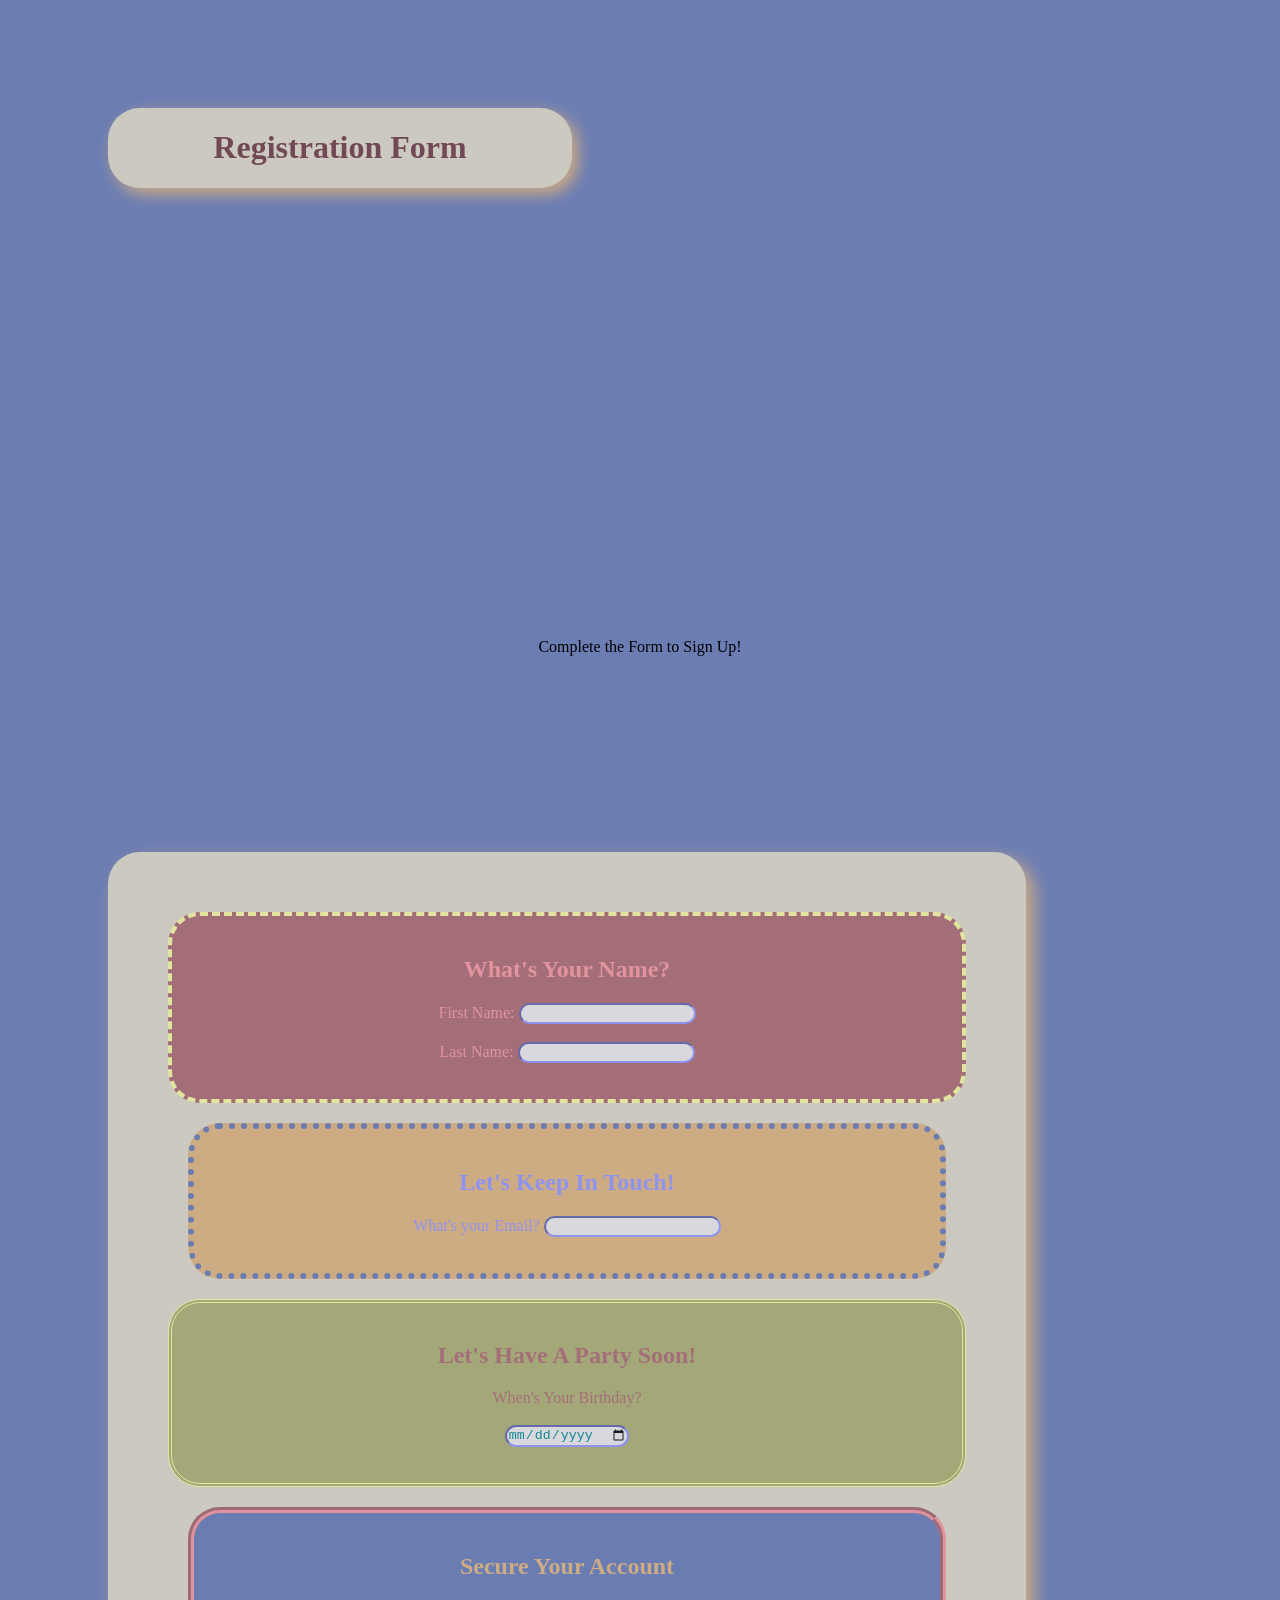
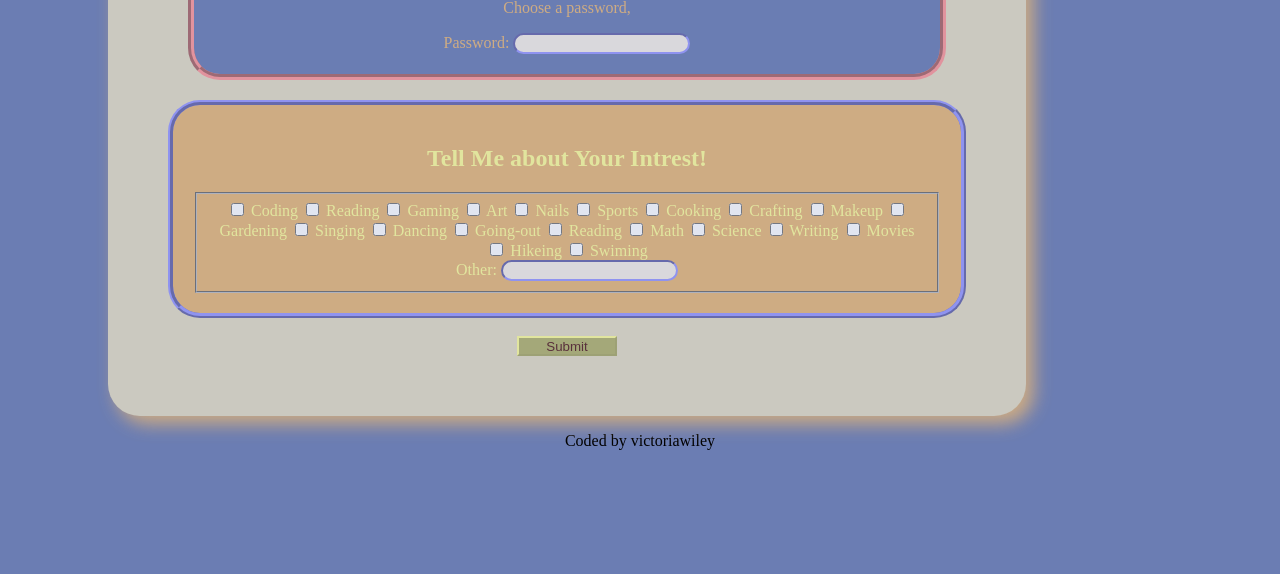
==== index.html @ a52c4d5f "updating layout" ====
<!DOCTYPE html>
<html>
    <head>
        <title>Registration Form</title>
	    <meta charset="UTF-8">
        <meta lang="en">
        <meta name="description" content="Registraton Form">
        <meta name="keywords" content="HTML, CSS, JavaScript">
        <meta name="author" content="Victoria Wiley">
        <meta name="viewport" content="width=device-width, initial-scale=1.0">
        <link rel="stylesheet" href="./styles.css">
    </head>
        <body>
            <!--Animation Box -->
            <!--Confetti Start -->
            <div class="confetti-container">
                <div class="confetti"></div>
                <div class="confetti"></div>
                <div class="confetti"></div>
                <div class="confetti"></div>
                <div class="confetti"></div>
                <div class="confetti"></div>
                <div class="confetti"></div>
                <div class="confetti"></div>
                <div class="confetti"></div>
                <div class="confetti"></div>
                <div class="confetti"></div>
                <div class="confetti"></div>  
                <div class="confettii"></div>
                <div class="confettii"></div>
                <div class="confettii"></div>
                <div class="confettii"></div>
                <div class="confettii"></div>
                <div class="confettii"></div>
            </div>
<!--Confetti End-->
        <main>    
<!--Title Start-->
            <div class="TitleDiv">
                <h1 class="Title">Registration Form</h1>
            </div>
<!--Title End-->
        <container class="hide">
            <div class="popup">
                <p class="text">Complete the Form to Sign Up!</p>
            </div>
        </container>
<!--Form Starts Here-->
            <container class="FormDiv">
                <form action="/submit-form" method="post">
<!--Name Start-->
                    <div class="Name">
                        <h2> What's Your Name? </h2>
                            <p>
                                <label for="FirstName">First Name:</label>
                                <input id="FirstName" type="text" required></input>
                                <br>
                                <br>
                                <label for="LastName">Last Name:</label>
                                <input id="LastName" type="text" required>
                            </p>
                    </div>
        <!--Email Start-->
                    <div class="Email">
                        <h2>Let's Keep In Touch!</h2>
                            <p> 
                                <label for="Email">What's your Email?</label>
                                <input id="Email" label="Email" type="email" required>
                            </p>     
                    </div>
        <!--Birthday Start-->
                    <div class="BirthdayDiv">
                        <h2>Let's Have A Party Soon!</h2>
                            <p>
                                <label for="Birthday">When's Your Birthday?</label>
                                <br>
                                <br>
                                <input id="Birthday" type="date" required>
                            </p>
                    </div>
            <!---Make A Password-->
                    <div class="PasswordDiv">
                        <h2>Secure Your Account</h2>
                            <p>Choose a password,</p>
                            <label for="Password">Password:</label>
                            <input id="Password" type="text" required>
                    </div>
            <!---Intrest Checkboxes--->
                    <div class="IntrestDiv">
                        <h2>Tell Me about Your Intrest!</h2>
                            <container class="IntrestCon">
                                <fieldset>
                                    <label><input type="checkbox" name="interests" value="coding"> Coding </label>
                                    <label><input type="checkbox" name="interests" value="reading"> Reading </label>
                                    <label><input type="checkbox" name="interests" value="gaming"> Gaming </label>
                                    <label><input type="checkbox" name="interests" value="art"> Art </label>
                                    <label><input type="checkbox" name="interests" value="nails"> Nails </label>
                                    <label><input type="checkbox" name="interests" value="sports"> Sports </label>
                                    <label><input type="checkbox" name="interests" value="cooking"> Cooking </label>
                                    <label><input type="checkbox" name="interests" value="crafting"> Crafting</label>
                                    <label><input type="checkbox" name="interests" value="makeup"> Makeup </label>
                                    <label><input type="checkbox" name="interests" value="gardening"> Gardening </label>
                                    <label><input type="checkbox" name="interests" value="singing"> Singing </label>
                                    <label><input type="checkbox" name="interests" value="dancing"> Dancing </label>
                                    <label><input type="checkbox" name="interests" value="goingout"> Going-out </label>
                                    <label><input type="checkbox" name="interests" value="reading"> Reading </label>
                                    <label><input type="checkbox" name="interests" value="math"> Math </label>
                                    <label><input type="checkbox" name="interests" value="science"> Science </label>
                                    <label><input type="checkbox" name="interests" value="writing"> Writing </label>
                                    <label><input type="checkbox" name="interests" value="movies"> Movies </label>
                                    <label><input type="checkbox" name="interests" value="hikeing"> Hikeing </label>
                                    <label><input type="checkbox" name="interests" value="swimming"> Swiming </label>
                            <!--OTHER Entry--><br>
                                    <label for="other"> Other: </label><input type="text" name="other">
                                    </fieldset> 
                            </container>
                    </div>
                    <br>
                    <container class="Submit">
                        <div class="ButtonDiv">
                            <button type="Submit">Submit</button>
                        </div>
                    </container>
                </form>
            </container>
            </main>
            <!--startoutputdiv-->
            <div id="output"></div>
            <!--endoutputdiv-->
        </body>
    <footer>
        <p>Coded by victoriawiley</p>
    </footer>
</html>
---- styles.css ----
html { display: flex;
  flex-direction: column;
  align-content: center;
  text-align:center;
  background-color:#6b7db3;
  font-family: cursive;
  margin: 100px;

}
body {
align-content: center;
}

main {
  display: flex;
  flex-direction: column;
  align-content: center;
}

.TitleDiv {
  background-color:#e4ddc3;
  box-shadow: 6px 6px 16px #e8b877;
  opacity: 80%;
  padding-inline-start: 2rem;
  padding-inline-end: 2rem;
  border-radius: 2rem;
  max-width: 400px;
  max-height: 100%;
}

h1 {
  text-align: center;
  color:#733b3d;
}

.FormDiv {
  margin-top: 20vh;
  background-color:#e4ddc3;
  box-shadow: 8px 8px 18px #e8b877;
  opacity: 80%;
  padding:60px;
  border-radius: 2rem;
  max-width:75%;
  max-height: fit-content;
  z-index: postion 1;
}

/*dissapear*/

.intro {
  margin-top: 20vh;
  color:lightsteelblue;
}
/*end dissapering text*/

.Name {
  padding:20px;
  background-color:#b36b6b;
  border-radius: 2em;
  border-color:#ffff99;
  border-style:dashed;
  border-width:4px;
  color:#ff9999;
  text-shadow: 8px, 6px, 18px, #2f2c21;
}
.Email {
  margin:20px;
  padding:20px;
  background-color:#e8b877;
  border-style:dotted;
  border-width:6px;
  border-radius: 2em;
  border-color:#6b7db3;
  color:#9999ff
}
.BirthdayDiv {
  padding:20px;
  background-color:#b3b36b;
  border-radius: 2em;
  border-color:#ffff99;
  border-style:double;
  border-width:4px;
  color:#b36b6b;
  text-shadow: 8px, 6px, 18px, #2f2c21;
}
.PasswordDiv {
  margin:20px;
  padding:20px;
  background-color:#6b7db3;
  color:#e8b877;
  border-radius: 2em;
  border-color:#ff9999;
  border-style:groove;
  border-width:6px;
}
.IntrestDiv { margin:auto;
  padding:20px;
  background-color:#e8b877;
  color: #ffff99;
  border-color:#9999ff;
  border-style:ridge;
  border-radius:2em;
  border-width:5px;
}
/*inputs*/
input {
  background-color: #F5EFE6;
  border-radius: 2em;
  border-color: #9999ff;
  color:darkcyan;
}
input [checkbox] {
  color-scheme: inherit;
}
input:focus {
  background-color: color-mix(10,10,10, 10%, 20%);
}

button {
  width:100px;
  height:20px;
  background-color:#b3b36b;
  color:#561e1e; 
  border-color:#ffff99;
}
/* This is the disappearing text start*/
/*divider styleing*/
.popup {
  margin-top:50vh
}

/* This is the End of dissapearing Box */

/*DO NOT CODE PAST THIS POINT*/
/*confetti start*/
.confetti-container {
   /* Or relative, depending on your layout */
  overflow: hidden; /* Hide confetti pieces that are outside the container */
  pointer-events: none; /* Allow interaction with elements beneath the confetti */
  z-index: -1;
}
/*circle confetti*/
.confetti {
  position: fixed;
  width: 3px;
  height: 10px;
  background-color: #f0f; /* Example color, use different colors for variety */
  border-radius: 50%; /* For circular confetti, use 0 for square */
  opacity: 0;
  animation: confetti-fall linear infinite;
  z-index: -1;
}
/*square confetti*/
.confettii {
  position: fixed;
  width: 3px;
  height: 10px;
  background-color: #f0f; /* Example color, use different colors for variety */
  border-radius: 0%; /* For circular confetti, use 0 for square */
  opacity: 0;
  animation: confetti-fall linear infinite;
  z-index: -1;
}

/* Define the falling animation */
@keyframes confetti-fall {
  0% {
    transform: translateY(-2000%) rotate(0deg);
    opacity: 0;
  }
  10% {
    opacity: 1;
  }
  100% {
    transform: translateY(200vh) rotate(720deg); /* Adjust 100vh based on desired fall distance */
    opacity: 0;
  }
}

/* Apply varying animation properties for different confetti pieces */
.confetti:nth-child(1) {
  left: 10%;
  animation-duration: 5s;
  animation-delay: 2s;
  background-color: #0ff;
}

.confetti:nth-child(2) {
  left: 30%;
  animation-duration: 9s;
  animation-delay: 1s;
  background-color: #ff0;
}

.confetti:nth-child(3) {
  left: 60%;
  animation-duration: 6s;
  animation-delay: 4s;
  background-color: #f00;
}

.confetti:nth-child(4) {
  left: 15%;
  animation-duration: 5s;
  animation-delay: -2s;
  background-color: #0ff;
}

.confetti:nth-child(5) {
  left: 45%;
  animation-duration: 7s;
  animation-delay: 6s;
  background-color: #ff0;
}

.confetti:nth-child(6) {
  left: 80%;
  animation-duration: 4s;
  animation-delay: 4s;
  background-color: #f00;
}
.confetti:nth-child(7) {
  right: 10%;
  animation-duration: 3s;
  animation-delay: 3s;
  background-color: #0ff;
}

.confetti:nth-child(8) {
  right: 30%;
  animation-duration: 10s;
  animation-delay: 1s;
  background-color: #ff0;
}

.confetti:nth-child(9) {
  right: 60%;
  animation-duration: 9s;
  animation-delay: 2s;
  background-color: #f00;
}

.confetti:nth-child(10) {
  right: 15%;
  animation-duration: 5s;
  animation-delay: 5s;
  background-color: #0ff;
}

.confetti:nth-child(11) {
  right: 45%;
  animation-duration: 7s;
  animation-delay: 2s;
  background-color: #ff0;
}

.confetti:nth-child(12) {
  right: 80%;
  animation-duration: 4s;
  animation-delay: 3s;
  background-color: #f00;
}

.confettii:nth-child(13) {
  left: 75%;
  animation-duration: 22s;
  animation-delay: 9s;
  background-color: #0ff;
}
.confettii:nth-child(14) {
  right: 95%;
  animation-duration: 22s;
  animation-delay: 7s;
  background-color: #ff0;
}
.confettii:nth-child(15) {
  right: 32%;
  animation-duration: 22s;
  animation-delay: 5s;
  background-color: #f00;
}
.confettii:nth-child(16) {
  right: 62%;
  animation-duration: 25s;
  animation-delay: 8s;
  background-color: #0ff;
}
.confettii:nth-child(17) {
  left: 32%;
  animation-duration: 18s;
  animation-delay: 6s;
  background-color: #ff0;
}
.confettii:nth-child(18) {
  right: 24%;
  animation-duration: 18s;
  animation-delay: 5s;
  background-color: #f00;
}
/*end confetti*/
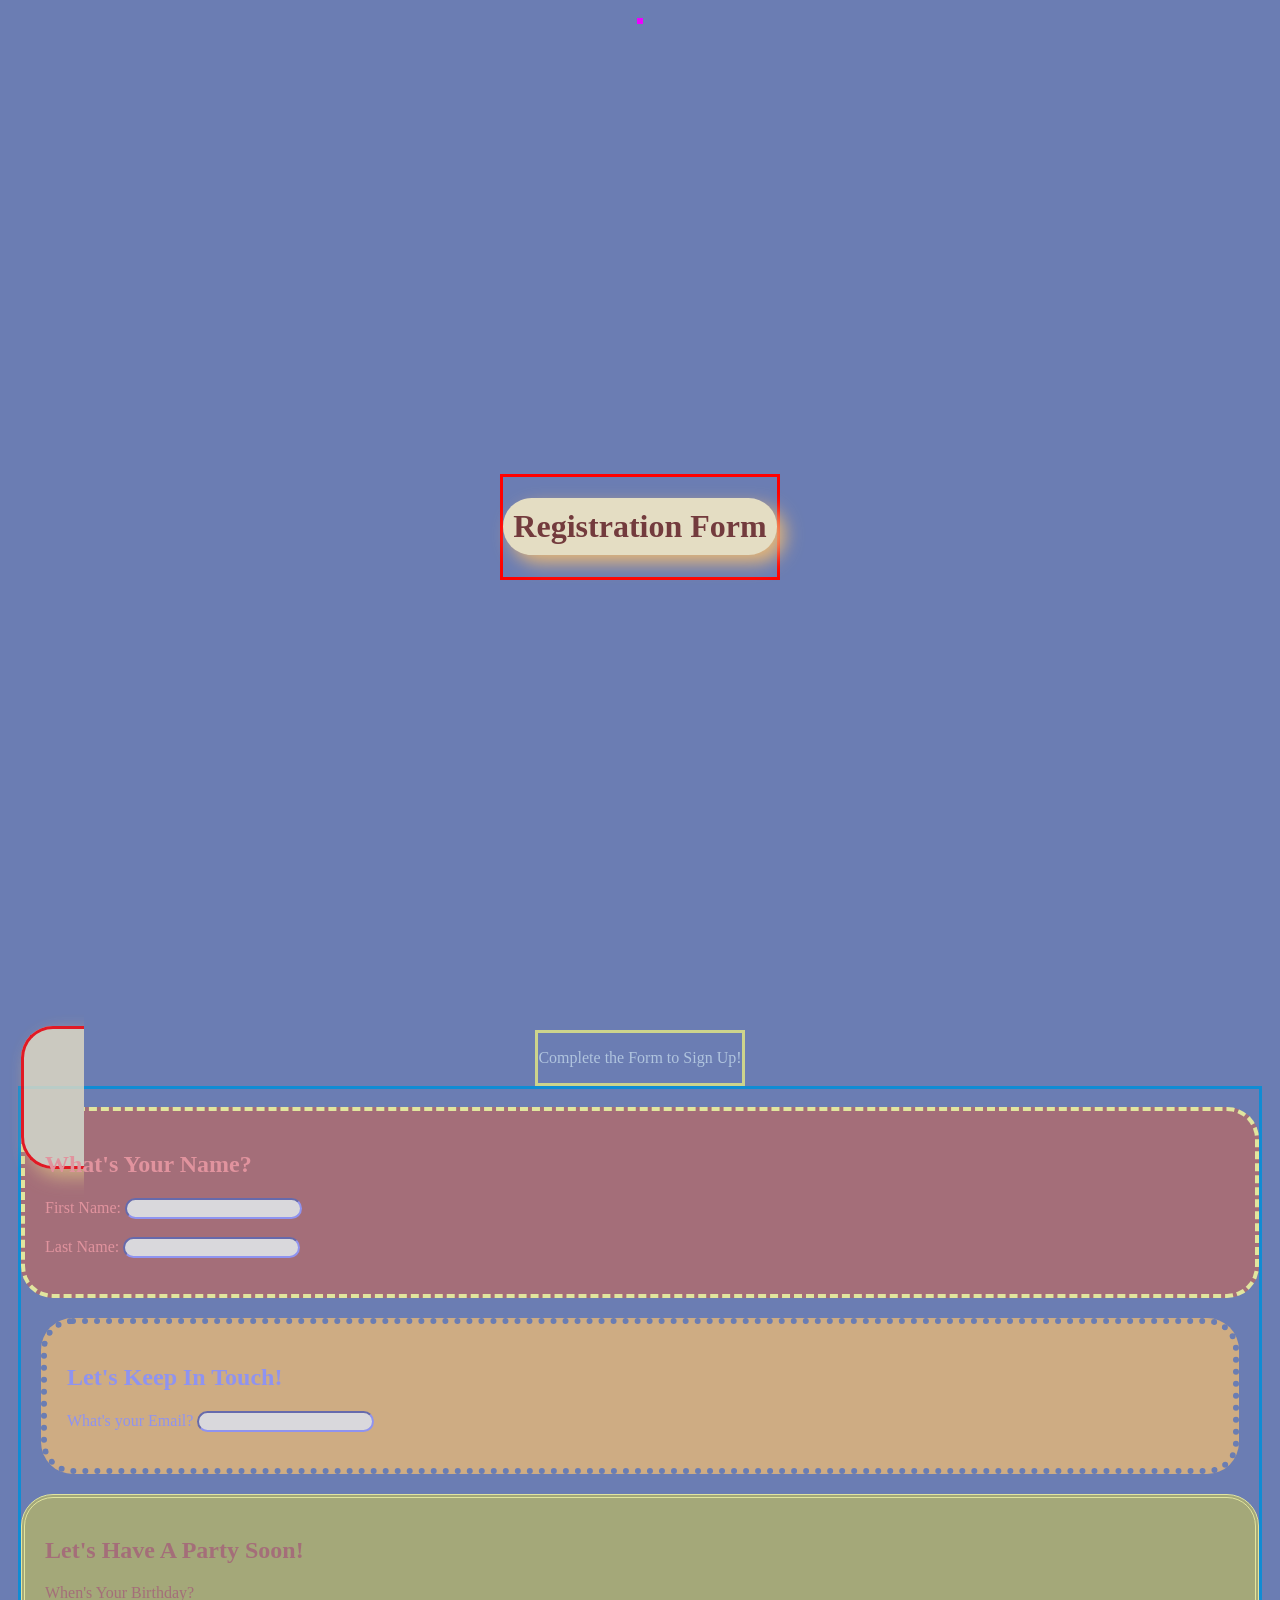
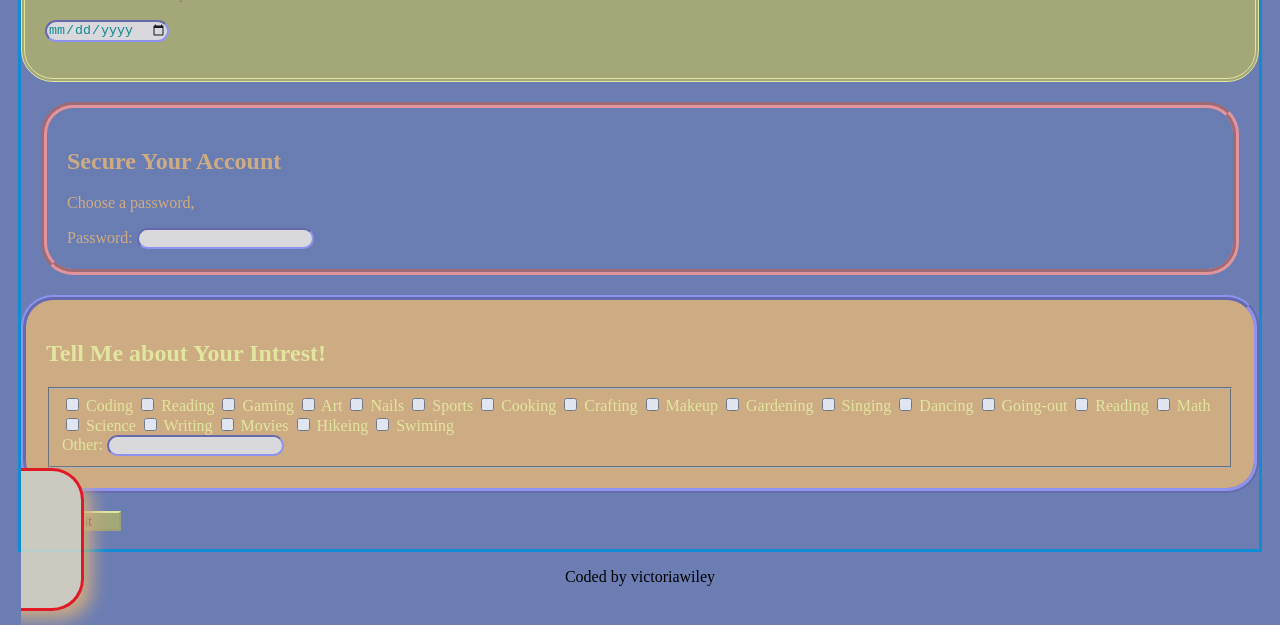
==== commit 8925e2b8: "html changes" ====
--- a/index.html
+++ b/index.html
@@ -11,8 +11,9 @@
         <link rel="stylesheet" href="./styles.css">
     </head>
         <body>
-            <!--Animation Box -->
-            <!--Confetti Start -->
+        <!--Animation Box -->
+        <!--Confetti Start -->
+        <container class="graphicbg">
             <div class="confetti-container">
                 <div class="confetti"></div>
                 <div class="confetti"></div>
@@ -33,18 +34,22 @@
                 <div class="confettii"></div>
                 <div class="confettii"></div>
             </div>
-<!--Confetti End-->
-        <main>    
-<!--Title Start-->
+        </container>
+        <!--Confetti End-->
+        <!--Title Start-->
             <div class="TitleDiv">
                 <h1 class="Title">Registration Form</h1>
             </div>
-<!--Title End-->
+        <!--Title End-->
         <container class="hide">
             <div class="popup">
                 <p class="text">Complete the Form to Sign Up!</p>
             </div>
         </container>
+        <!---content division-->
+        <main class="mcontent">    
+
+        
 <!--Form Starts Here-->
             <container class="FormDiv">
                 <form action="/submit-form" method="post">
--- a/styles.css
+++ b/styles.css
@@ -1,36 +1,59 @@
-html { display: flex;
-  flex-direction: column;
-  align-content: center;
-  text-align:center;
+html {
   background-color:#6b7db3;
   font-family: cursive;
-  margin: 100px;
-
-}
-body {
-align-content: center;
-}
+  margin: 10px;
+  margin-bottom: 15px;
+}
+
+body { display:flex;
+  align-items:center;
+  flex-direction: column;
+}
+
+.TitleDiv {
+  margin-top: 50vh;
+  /*highlighter*/
+  border-color:#f00;
+  border-width:3px;
+  border-style:solid; 
+  
+}
+
+/*dissapear*/
+.hide:hover.popup {
+  
+  /*highlighter*/
+  border-color:rgb(220, 152, 17);
+  border-width:3px;
+  border-style:solid; 
+}
+
+.popup {
+  color:lightsteelblue;
+   /*highlighter*/
+  border-color:rgb(205, 212, 140);
+  border-width:3px;
+  border-style:solid;
+  opacity: 1; 
+}
+/*end dissapering text*/
 
 main {
-  display: flex;
-  flex-direction: column;
-  align-content: center;
-}
-
-.TitleDiv {
-  background-color:#e4ddc3;
-  box-shadow: 6px 6px 16px #e8b877;
-  opacity: 80%;
-  padding-inline-start: 2rem;
-  padding-inline-end: 2rem;
-  border-radius: 2rem;
-  max-width: 400px;
-  max-height: 100%;
+  /*highlighter*/
+  border-color:rgb(16, 140, 212);
+  border-width:3px;
+  border-style:solid; 
 }
 
 h1 {
   text-align: center;
   color:#733b3d;
+  background-color:#e4ddc3;
+  box-shadow: 8px 8px 18px #e8b877;
+  border-radius: 2rem;
+  min-width: fit-content;
+  max-width: 350px;
+  padding:10px;
 }
 
 .FormDiv {
@@ -43,15 +66,12 @@
   max-width:75%;
   max-height: fit-content;
   z-index: postion 1;
-}
-
-/*dissapear*/
-
-.intro {
-  margin-top: 20vh;
-  color:lightsteelblue;
-}
-/*end dissapering text*/
+  border-color:#f00;
+  border-width:3px;
+  border-style:solid; 
+}
+
+
 
 .Name {
   padding:20px;
@@ -123,29 +143,32 @@
   color:#561e1e; 
   border-color:#ffff99;
 }
+
 /* This is the disappearing text start*/
 /*divider styleing*/
 .popup {
   margin-top:50vh
 }
-
 /* This is the End of dissapearing Box */
 
 /*DO NOT CODE PAST THIS POINT*/
 /*confetti start*/
 .confetti-container {
-   /* Or relative, depending on your layout */
-  overflow: hidden; /* Hide confetti pieces that are outside the container */
-  pointer-events: none; /* Allow interaction with elements beneath the confetti */
+  position: relative;
+  overflow: hidden; 
   z-index: -1;
+  /*highlighter*/
+  border-color:rgb(238, 0, 255);
+  border-width:3px;
+  border-style:solid;
 }
 /*circle confetti*/
 .confetti {
   position: fixed;
   width: 3px;
   height: 10px;
-  background-color: #f0f; /* Example color, use different colors for variety */
-  border-radius: 50%; /* For circular confetti, use 0 for square */
+  background-color: #f0f; 
+  border-radius: 50%; 
   opacity: 0;
   animation: confetti-fall linear infinite;
   z-index: -1;
@@ -155,8 +178,8 @@
   position: fixed;
   width: 3px;
   height: 10px;
-  background-color: #f0f; /* Example color, use different colors for variety */
-  border-radius: 0%; /* For circular confetti, use 0 for square */
+  background-color: #f0f;
+  border-radius: 0%; 
   opacity: 0;
   animation: confetti-fall linear infinite;
   z-index: -1;
@@ -172,7 +195,7 @@
     opacity: 1;
   }
   100% {
-    transform: translateY(200vh) rotate(720deg); /* Adjust 100vh based on desired fall distance */
+    transform: translateY(100vh) rotate(720deg); /* Adjust 100vh based on desired fall distance */
     opacity: 0;
   }
 }
@@ -219,6 +242,7 @@
   animation-delay: 4s;
   background-color: #f00;
 }
+
 .confetti:nth-child(7) {
   right: 10%;
   animation-duration: 3s;
@@ -267,30 +291,35 @@
   animation-delay: 9s;
   background-color: #0ff;
 }
+
 .confettii:nth-child(14) {
   right: 95%;
   animation-duration: 22s;
   animation-delay: 7s;
   background-color: #ff0;
 }
+
 .confettii:nth-child(15) {
   right: 32%;
   animation-duration: 22s;
   animation-delay: 5s;
   background-color: #f00;
 }
+
 .confettii:nth-child(16) {
   right: 62%;
   animation-duration: 25s;
   animation-delay: 8s;
   background-color: #0ff;
 }
+
 .confettii:nth-child(17) {
   left: 32%;
   animation-duration: 18s;
   animation-delay: 6s;
   background-color: #ff0;
 }
+
 .confettii:nth-child(18) {
   right: 24%;
   animation-duration: 18s;
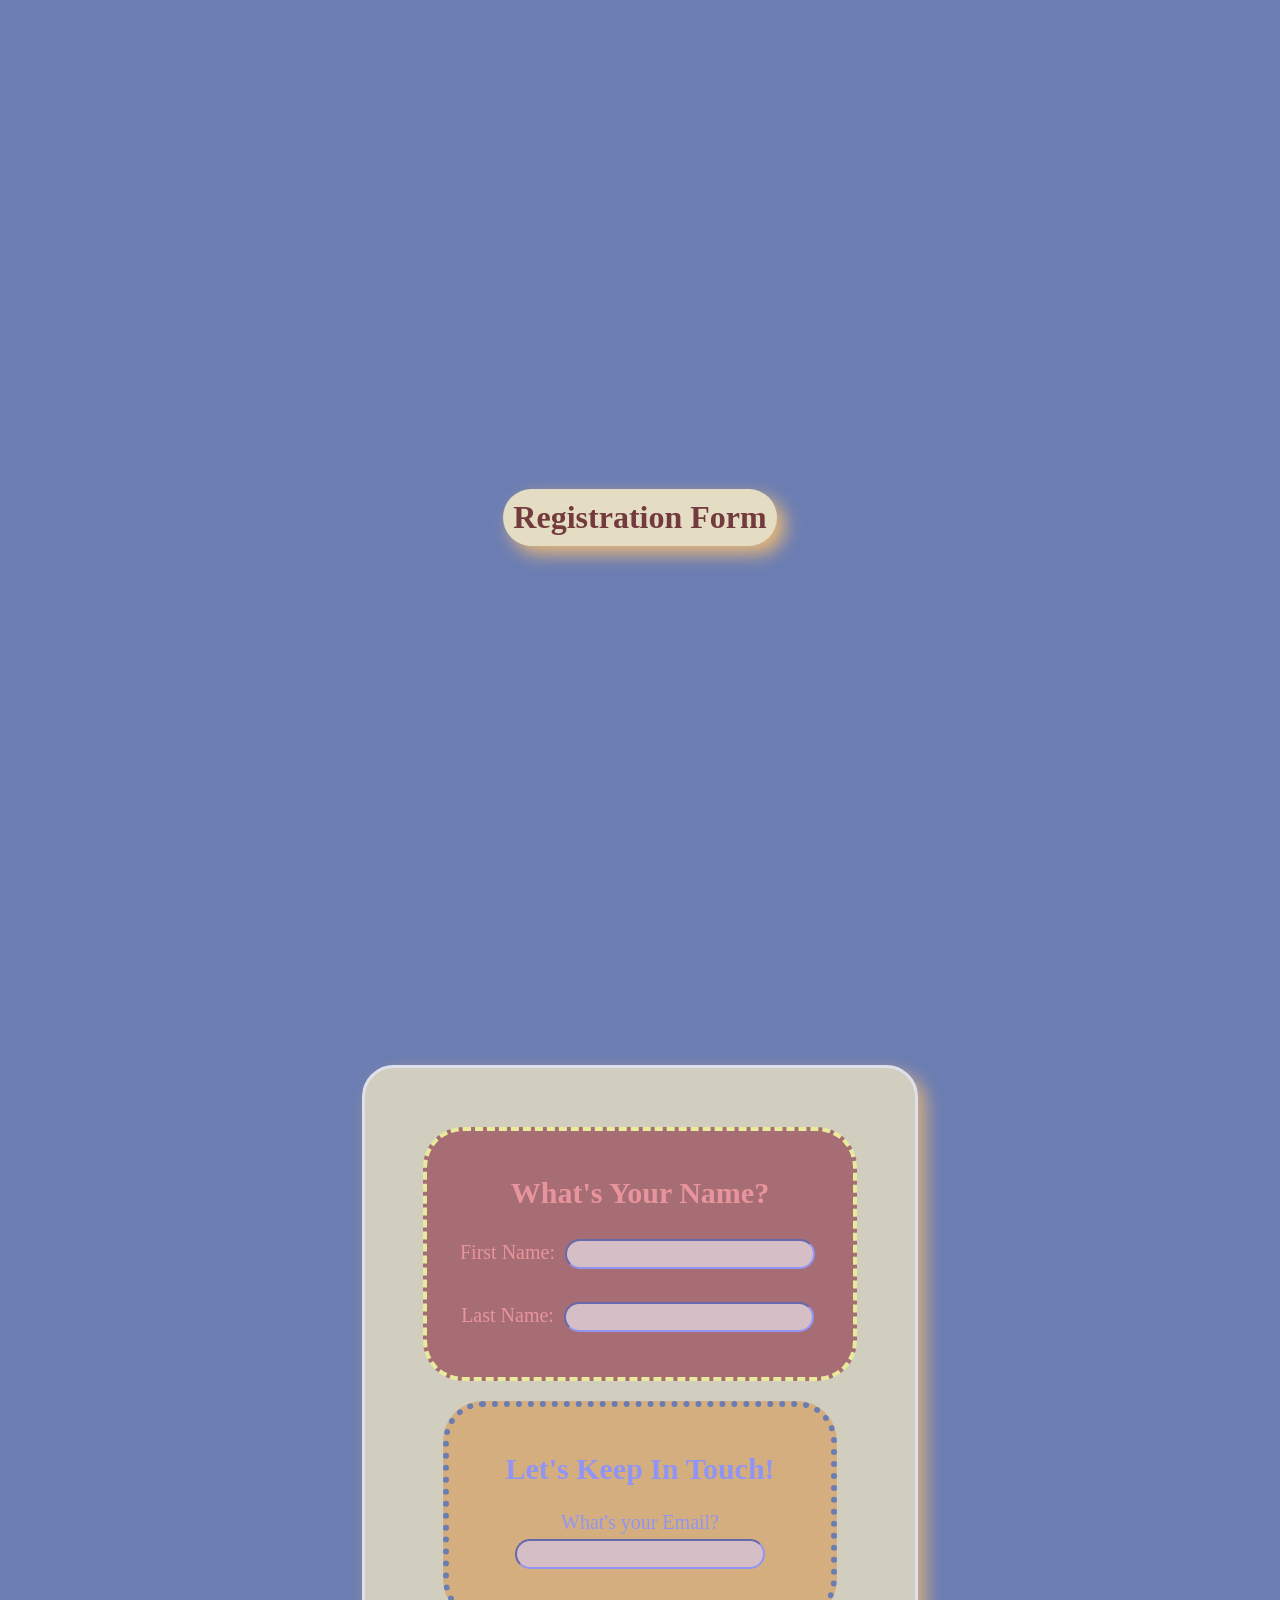
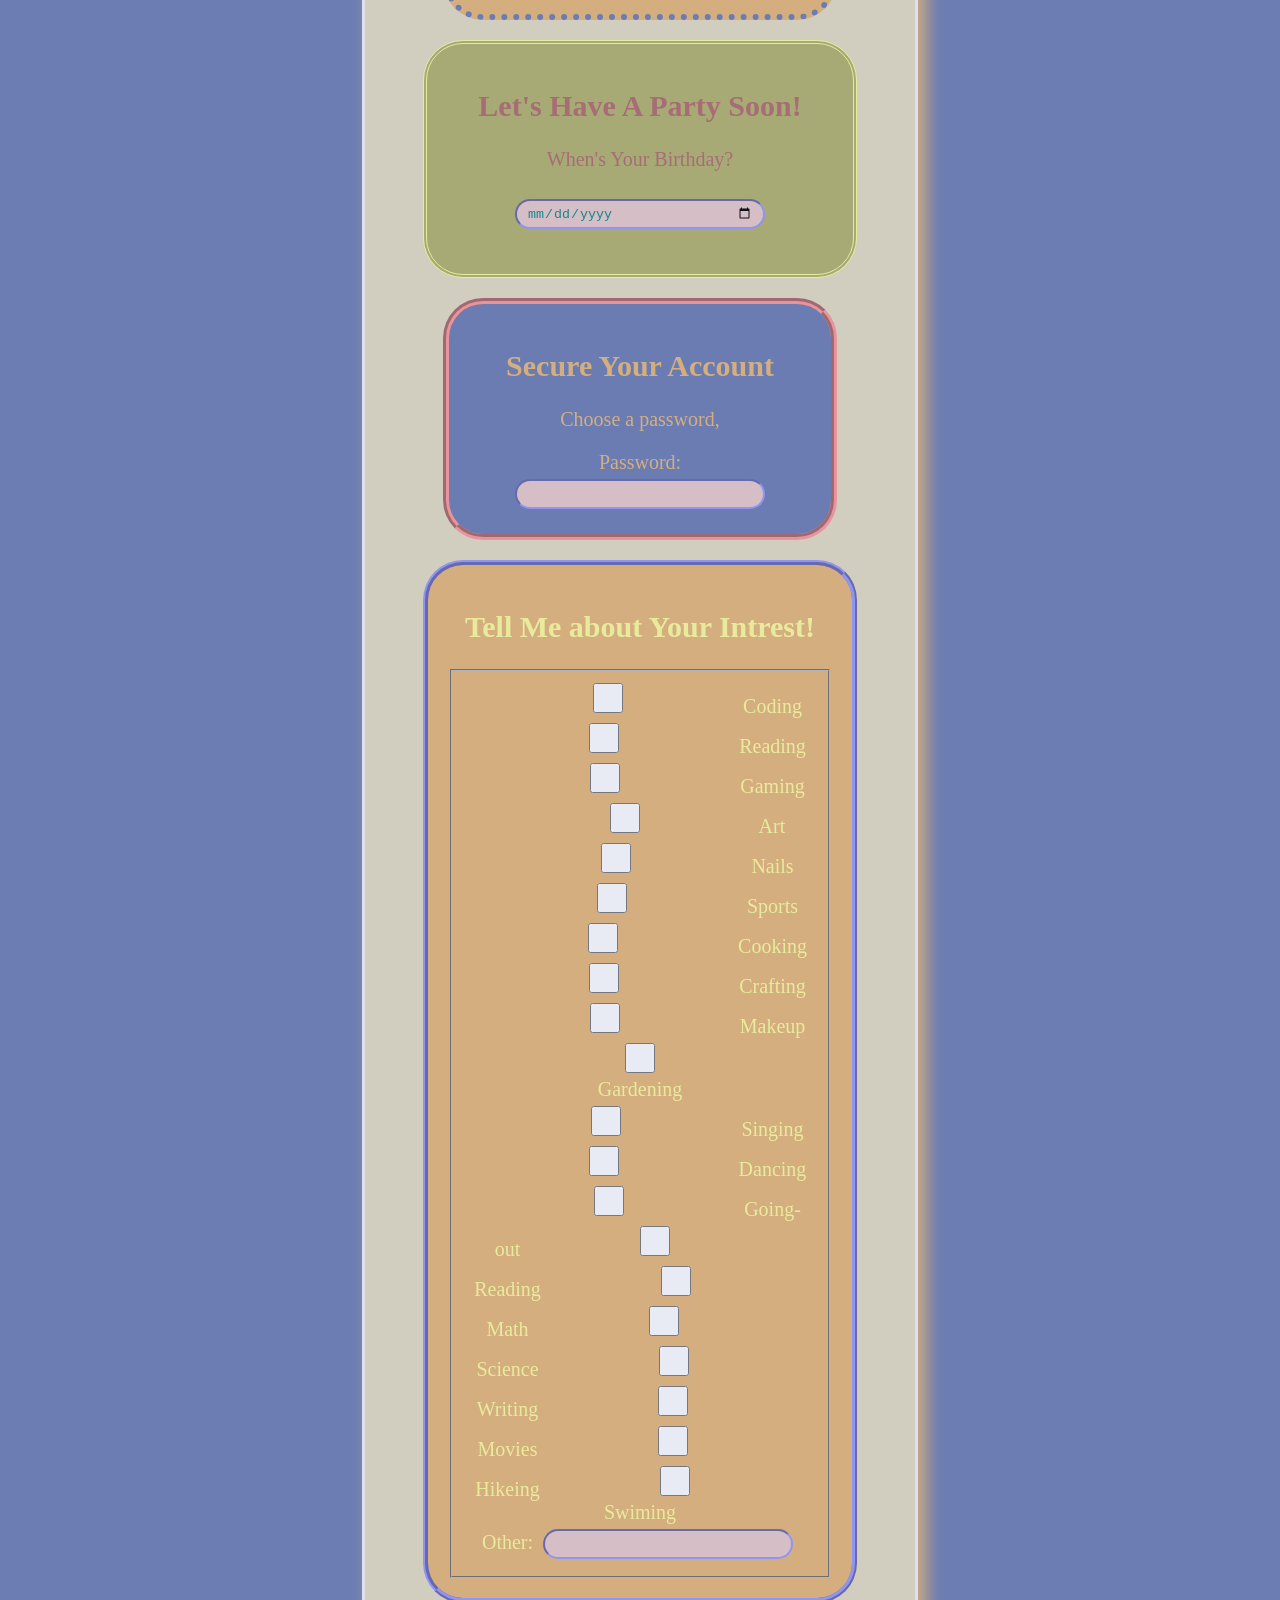
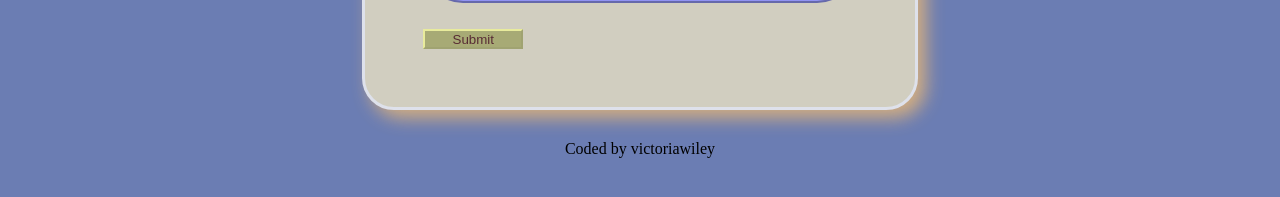
==== commit f373cdcc: "pause for mortage project" ====
--- a/index.html
+++ b/index.html
@@ -47,14 +47,13 @@
             </div>
         </container>
         <!---content division-->
-        <main class="mcontent">    
-
-        
+        <!---Main content starts here-->
+        <main class="mcontent">        
 <!--Form Starts Here-->
             <container class="FormDiv">
                 <form action="/submit-form" method="post">
 <!--Name Start-->
-                    <div class="Name">
+                    <div class="Name" id="formbox">
                         <h2> What's Your Name? </h2>
                             <p>
                                 <label for="FirstName">First Name:</label>
@@ -66,7 +65,7 @@
                             </p>
                     </div>
         <!--Email Start-->
-                    <div class="Email">
+                    <div class="Email" id="formbox">
                         <h2>Let's Keep In Touch!</h2>
                             <p> 
                                 <label for="Email">What's your Email?</label>
@@ -74,7 +73,7 @@
                             </p>     
                     </div>
         <!--Birthday Start-->
-                    <div class="BirthdayDiv">
+                    <div class="BirthdayDiv" id="formbox">
                         <h2>Let's Have A Party Soon!</h2>
                             <p>
                                 <label for="Birthday">When's Your Birthday?</label>
@@ -84,14 +83,14 @@
                             </p>
                     </div>
             <!---Make A Password-->
-                    <div class="PasswordDiv">
+                    <div class="PasswordDiv" id="formbox">
                         <h2>Secure Your Account</h2>
                             <p>Choose a password,</p>
                             <label for="Password">Password:</label>
                             <input id="Password" type="text" required>
                     </div>
             <!---Intrest Checkboxes--->
-                    <div class="IntrestDiv">
+                    <div class="IntrestDiv" id="formbox">
                         <h2>Tell Me about Your Intrest!</h2>
                             <container class="IntrestCon">
                                 <fieldset>
--- a/styles.css
+++ b/styles.css
@@ -12,37 +12,6 @@
 
 .TitleDiv {
   margin-top: 50vh;
-  /*highlighter*/
-  border-color:#f00;
-  border-width:3px;
-  border-style:solid; 
-  
-}
-
-/*dissapear*/
-.hide:hover.popup {
-  
-  /*highlighter*/
-  border-color:rgb(220, 152, 17);
-  border-width:3px;
-  border-style:solid; 
-}
-
-.popup {
-  color:lightsteelblue;
-   /*highlighter*/
-  border-color:rgb(205, 212, 140);
-  border-width:3px;
-  border-style:solid;
-  opacity: 1; 
-}
-/*end dissapering text*/
-
-main {
-  /*highlighter*/
-  border-color:rgb(16, 140, 212);
-  border-width:3px;
-  border-style:solid; 
 }
 
 h1 {
@@ -56,22 +25,43 @@
   padding:10px;
 }
 
+/* appearingtext */
+.hide:hover .popup {
+  font-size: 32px;
+  opacity: 1;
+}
+
+.popup {
+  color:lightsteelblue;
+  opacity: 0;
+  margin-top: 50vh;
+}
+/*end dissapering text*/
+
+main {
+  display: flex;
+  justify-content:center;
+  font-size: 20px;
+}
+
 .FormDiv {
-  margin-top: 20vh;
+  margin: 1.5vh;
   background-color:#e4ddc3;
   box-shadow: 8px 8px 18px #e8b877;
-  opacity: 80%;
-  padding:60px;
+  opacity: 85%;
   border-radius: 2rem;
-  max-width:75%;
-  max-height: fit-content;
-  z-index: postion 1;
-  border-color:#f00;
+  padding:10%;
+  /*highligher*/
+  border-color:#f4f4f6;
   border-width:3px;
   border-style:solid; 
 }
 
-
+#formbox {
+  max-width: 500px;
+  max-height: auto;
+  text-align: center;
+}
 
 .Name {
   padding:20px;
@@ -124,16 +114,27 @@
 }
 /*inputs*/
 input {
-  background-color: #F5EFE6;
+  background-color: #eacaca;
   border-radius: 2em;
   border-color: #9999ff;
   color:darkcyan;
-}
+  width: 250px;
+  height: 30px;
+  padding: 10px;
+  margin: 5px;
+  box-sizing: border-box;
+}
+input[type="text"] {
+  
+}
+input[type="email"] {
+  
+}
+input[type="date"] {
+
+}
+
 input [checkbox] {
-  color-scheme: inherit;
-}
-input:focus {
-  background-color: color-mix(10,10,10, 10%, 20%);
 }
 
 button {
@@ -141,32 +142,31 @@
   height:20px;
   background-color:#b3b36b;
   color:#561e1e; 
-  border-color:#ffff99;
-}
-
-/* This is the disappearing text start*/
-/*divider styleing*/
-.popup {
-  margin-top:50vh
-}
-/* This is the End of dissapearing Box */
-
+  border-color:#ffff99
+}
+
+
+/* NOTES */
+ /*highlighter*/
+  /* border-color:rgb(238, 0, 255);
+  border-width:3px;
+  border-style:solid;*/
+
+/*DO NOT CODE PAST THIS POINT*/
+/*DO NOT CODE PAST THIS POINT*/
 /*DO NOT CODE PAST THIS POINT*/
 /*confetti start*/
 .confetti-container {
   position: relative;
   overflow: hidden; 
   z-index: -1;
-  /*highlighter*/
-  border-color:rgb(238, 0, 255);
-  border-width:3px;
-  border-style:solid;
+ 
 }
 /*circle confetti*/
 .confetti {
   position: fixed;
-  width: 3px;
-  height: 10px;
+  width: 5px;
+  height: 4px;
   background-color: #f0f; 
   border-radius: 50%; 
   opacity: 0;
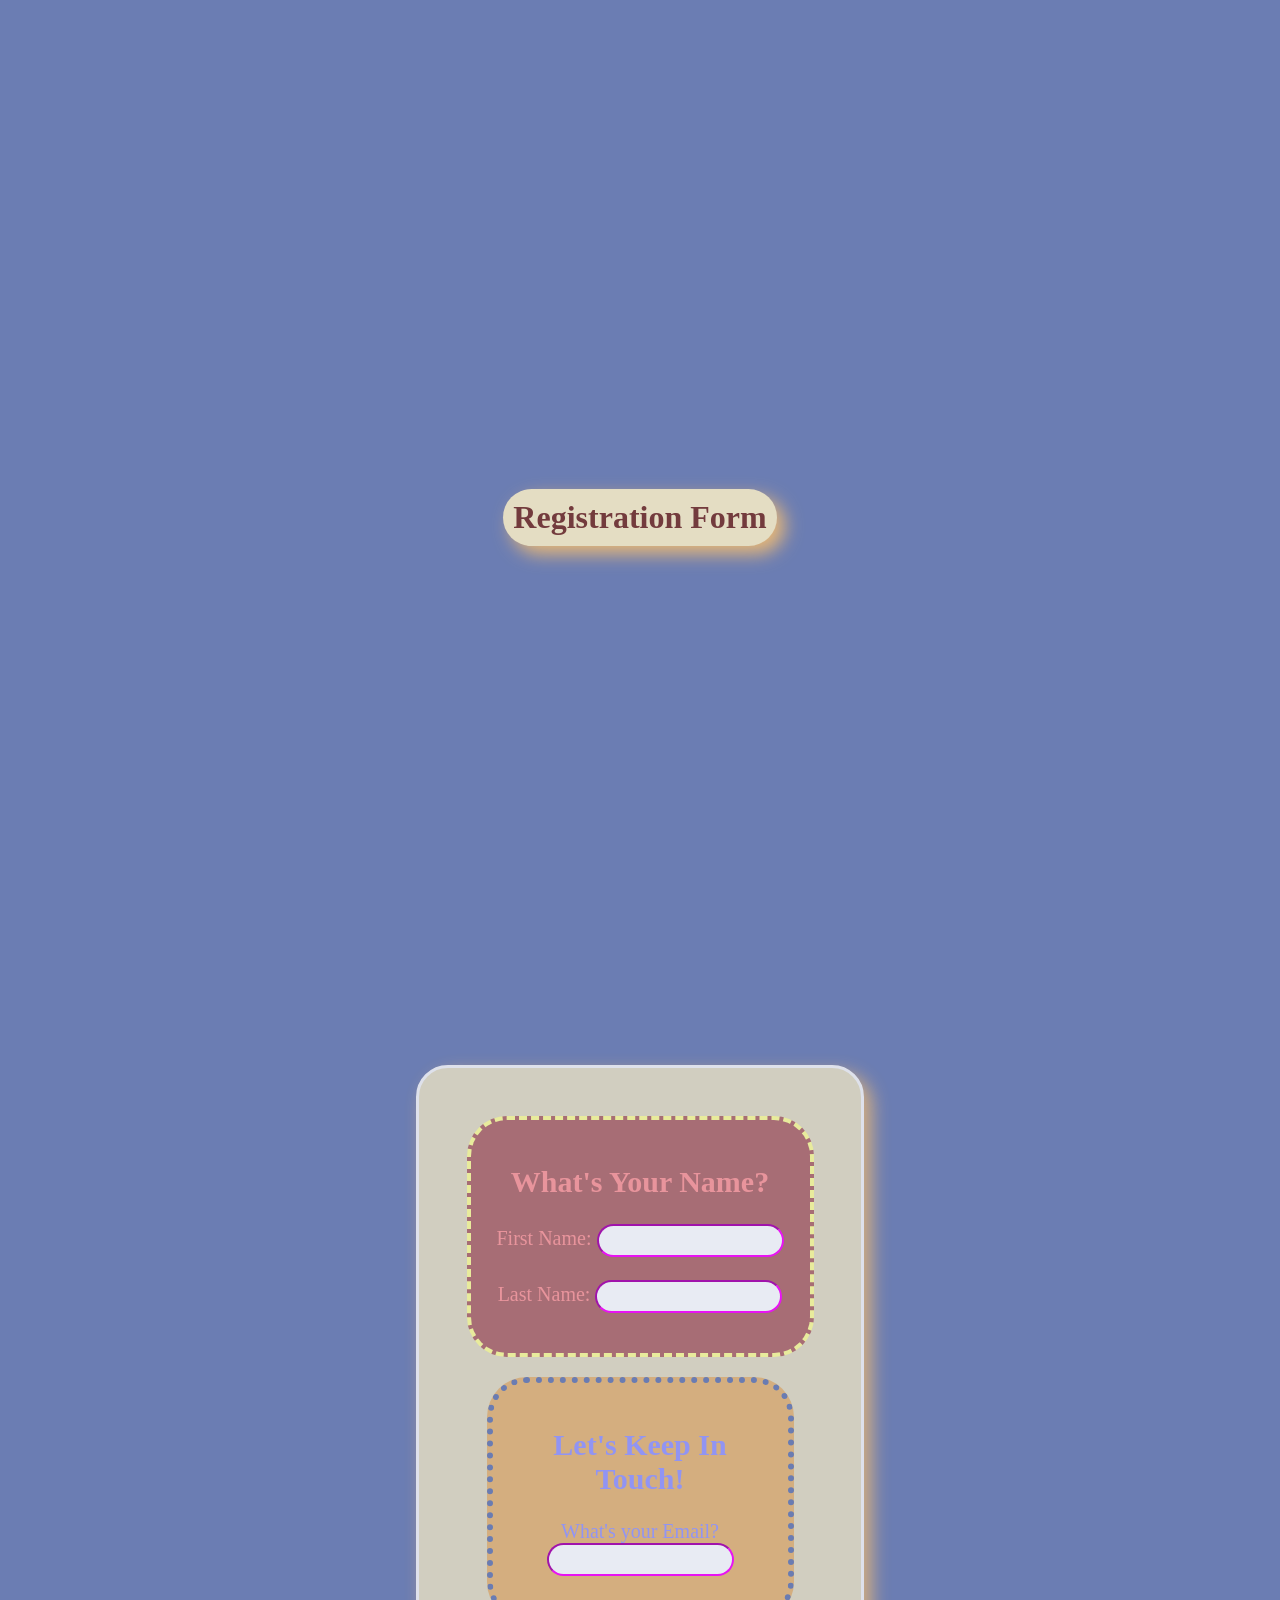
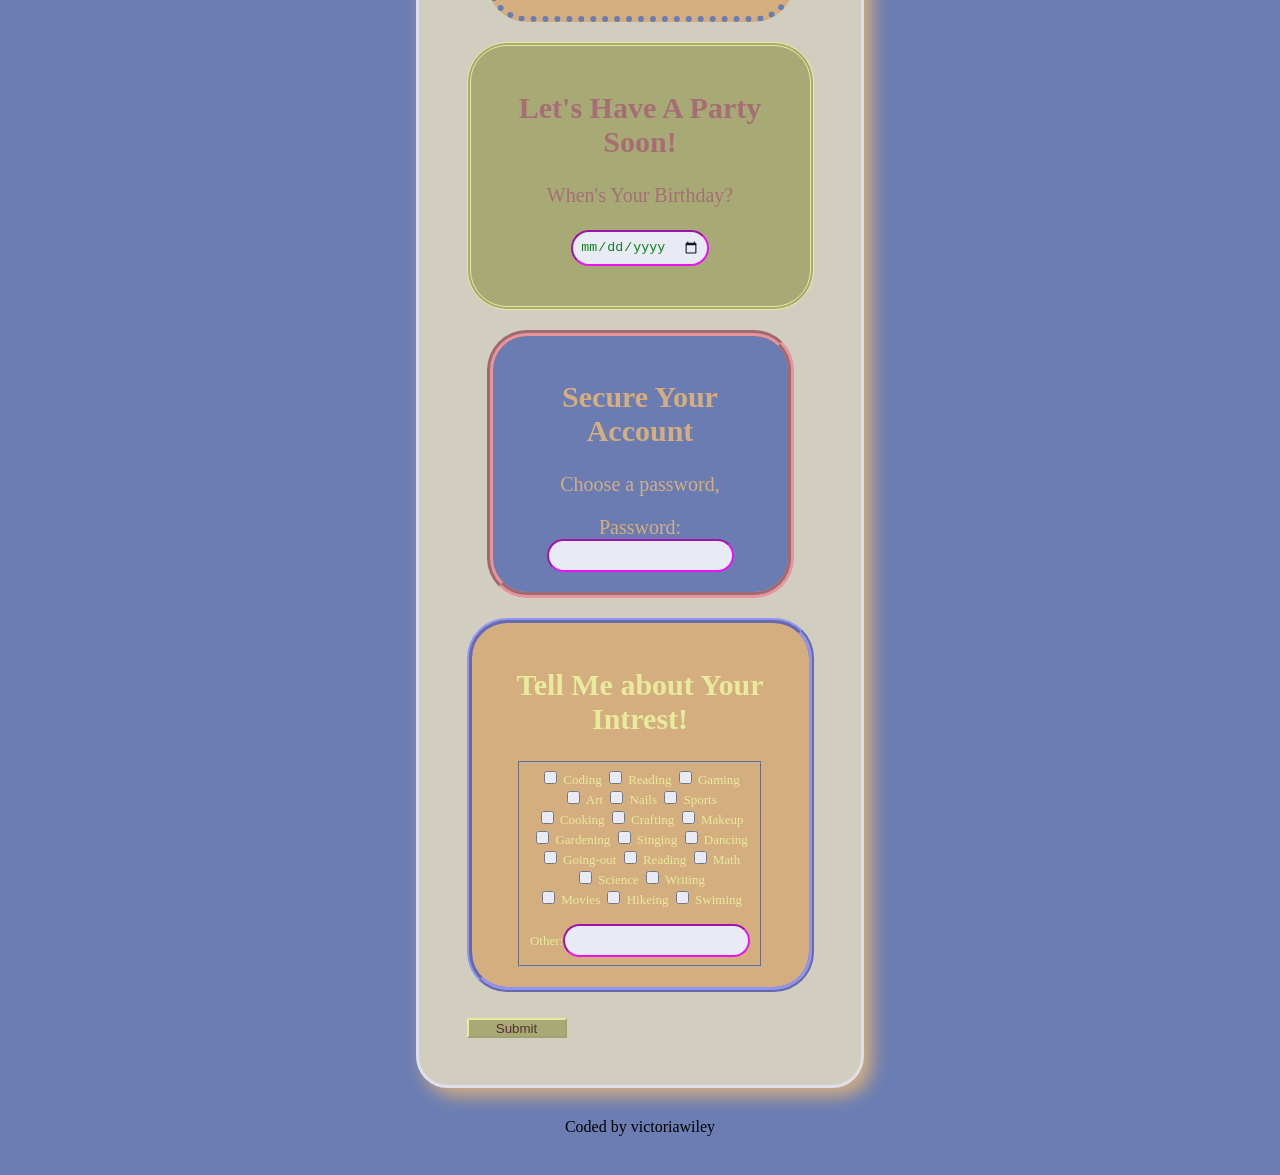
==== commit d7b74f3b: "working branch" ====
--- a/index.html
+++ b/index.html
@@ -97,25 +97,33 @@
                                     <label><input type="checkbox" name="interests" value="coding"> Coding </label>
                                     <label><input type="checkbox" name="interests" value="reading"> Reading </label>
                                     <label><input type="checkbox" name="interests" value="gaming"> Gaming </label>
+                                 <br>
                                     <label><input type="checkbox" name="interests" value="art"> Art </label>
                                     <label><input type="checkbox" name="interests" value="nails"> Nails </label>
                                     <label><input type="checkbox" name="interests" value="sports"> Sports </label>
+                                    <br>
                                     <label><input type="checkbox" name="interests" value="cooking"> Cooking </label>
                                     <label><input type="checkbox" name="interests" value="crafting"> Crafting</label>
                                     <label><input type="checkbox" name="interests" value="makeup"> Makeup </label>
+                                   <br>
                                     <label><input type="checkbox" name="interests" value="gardening"> Gardening </label>
                                     <label><input type="checkbox" name="interests" value="singing"> Singing </label>
                                     <label><input type="checkbox" name="interests" value="dancing"> Dancing </label>
+                                   <br>
                                     <label><input type="checkbox" name="interests" value="goingout"> Going-out </label>
                                     <label><input type="checkbox" name="interests" value="reading"> Reading </label>
                                     <label><input type="checkbox" name="interests" value="math"> Math </label>
-                                    <label><input type="checkbox" name="interests" value="science"> Science </label>
+                                   <br>
+                                   <label><input type="checkbox" name="interests" value="science"> Science </label>
                                     <label><input type="checkbox" name="interests" value="writing"> Writing </label>
+                                    <br>
                                     <label><input type="checkbox" name="interests" value="movies"> Movies </label>
                                     <label><input type="checkbox" name="interests" value="hikeing"> Hikeing </label>
+                                    
                                     <label><input type="checkbox" name="interests" value="swimming"> Swiming </label>
+                                    <br>
                             <!--OTHER Entry--><br>
-                                    <label for="other"> Other: </label><input type="text" name="other">
+                                    <label for="other">Other:</label><input type="text" name="other">
                                     </fieldset> 
                             </container>
                     </div>
--- a/styles.css
+++ b/styles.css
@@ -29,6 +29,24 @@
 .hide:hover .popup {
   font-size: 32px;
   opacity: 1;
+  animation: fadeIn .5s ease-in-out forwards;
+}
+@keyframes fadeIn {
+  from {
+    opacity: 0; 
+  }
+  to {
+    opacity: 1; 
+  }
+} 
+
+@keyframes fadeOut {
+  from {
+    opacity: 1; 
+  }
+  to {
+    opacity: 0; 
+  }
 }
 
 .popup {
@@ -111,33 +129,23 @@
   border-style:ridge;
   border-radius:2em;
   border-width:5px;
-}
-/*inputs*/
+  border: height 5px;
+}
+
 input {
-  background-color: #eacaca;
-  border-radius: 2em;
-  border-color: #9999ff;
-  color:darkcyan;
-  width: 250px;
-  height: 30px;
-  padding: 10px;
-  margin: 5px;
-  box-sizing: border-box;
-}
-input[type="text"] {
-  
-}
-input[type="email"] {
-  
-}
-input[type="date"] {
-
-}
-
-input [checkbox] {
-}
-
-button {
+border-radius: 2em;
+padding: 7px;
+border-color:#f0f;
+color: green;
+
+}
+
+fieldset {
+  font-size:small;
+display: inline-block;
+}
+
+button { 
   width:100px;
   height:20px;
   background-color:#b3b36b;
@@ -146,8 +154,9 @@
 }
 
 
-/* NOTES */
- /*highlighter*/
+/* NOTES NOTES NOTES NOTES NOTES NOTES NOTES */
+ 
+/* highlighter */
   /* border-color:rgb(238, 0, 255);
   border-width:3px;
   border-style:solid;*/
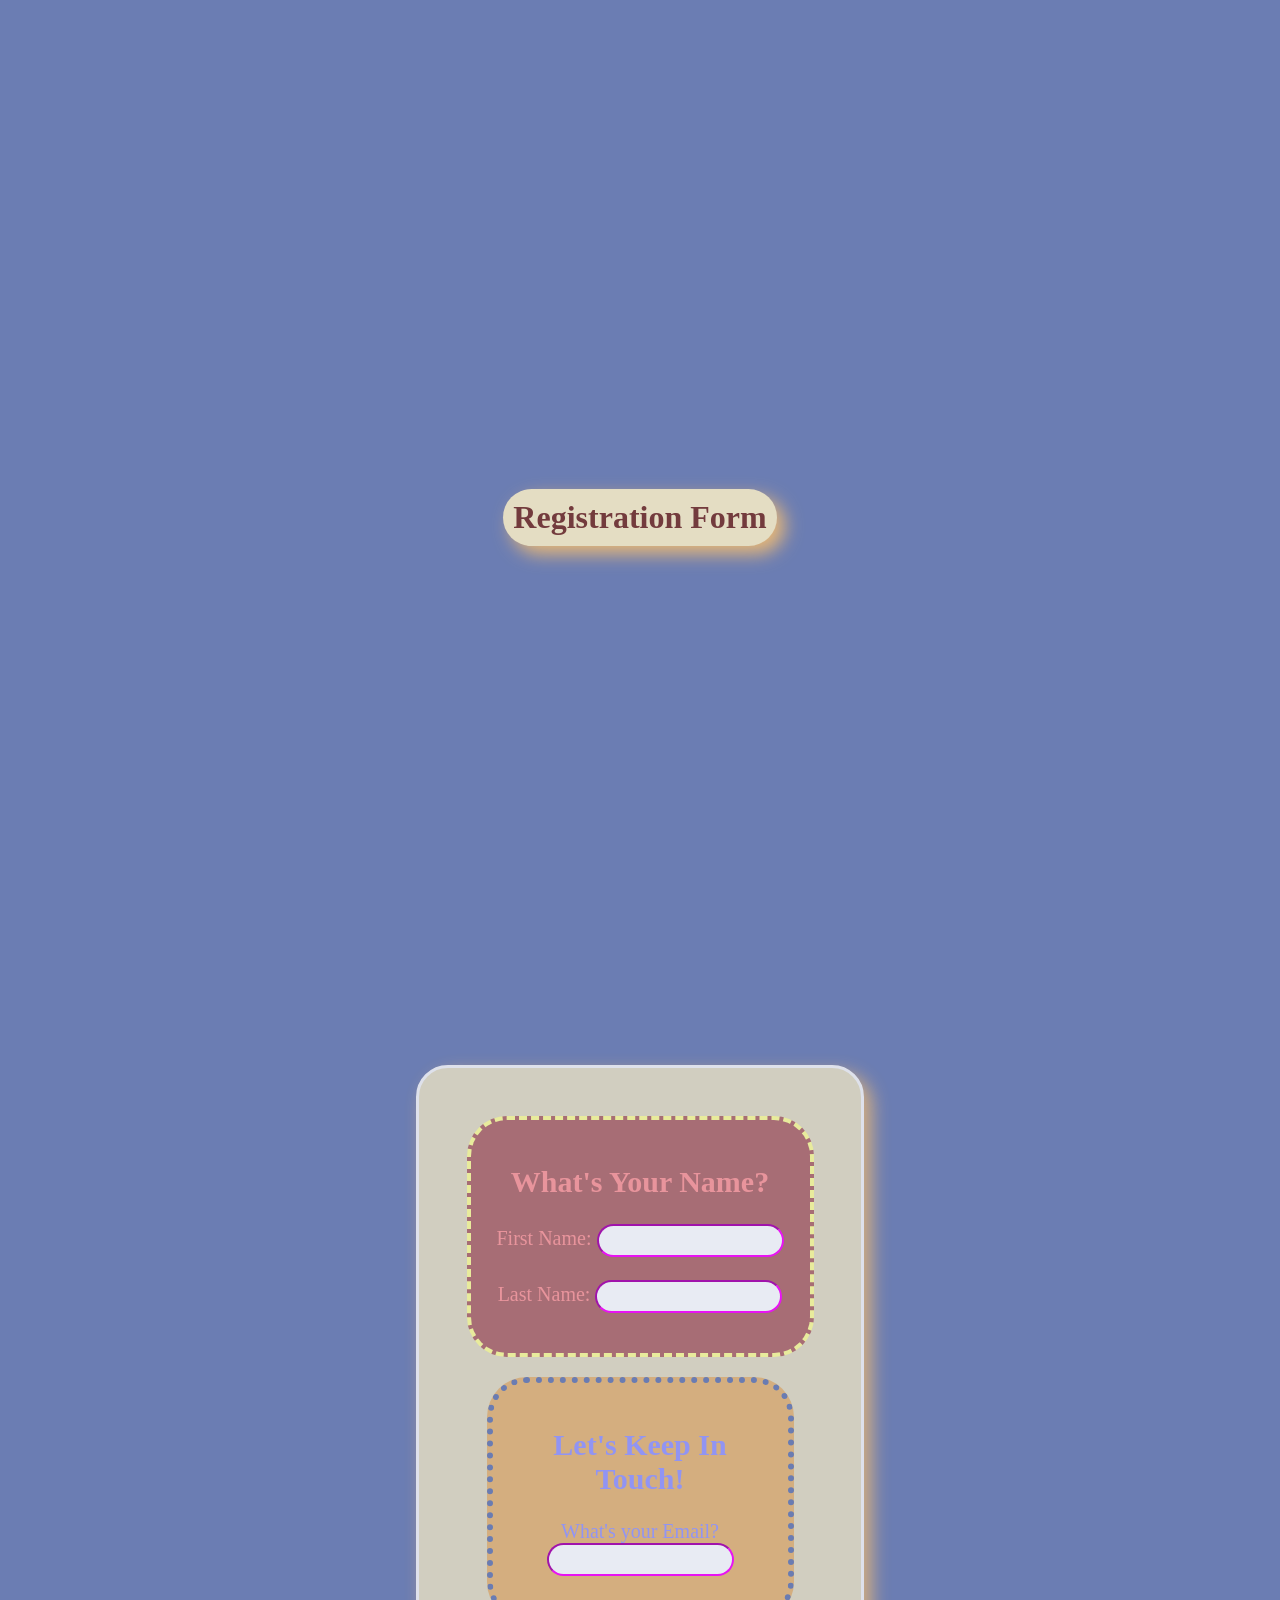
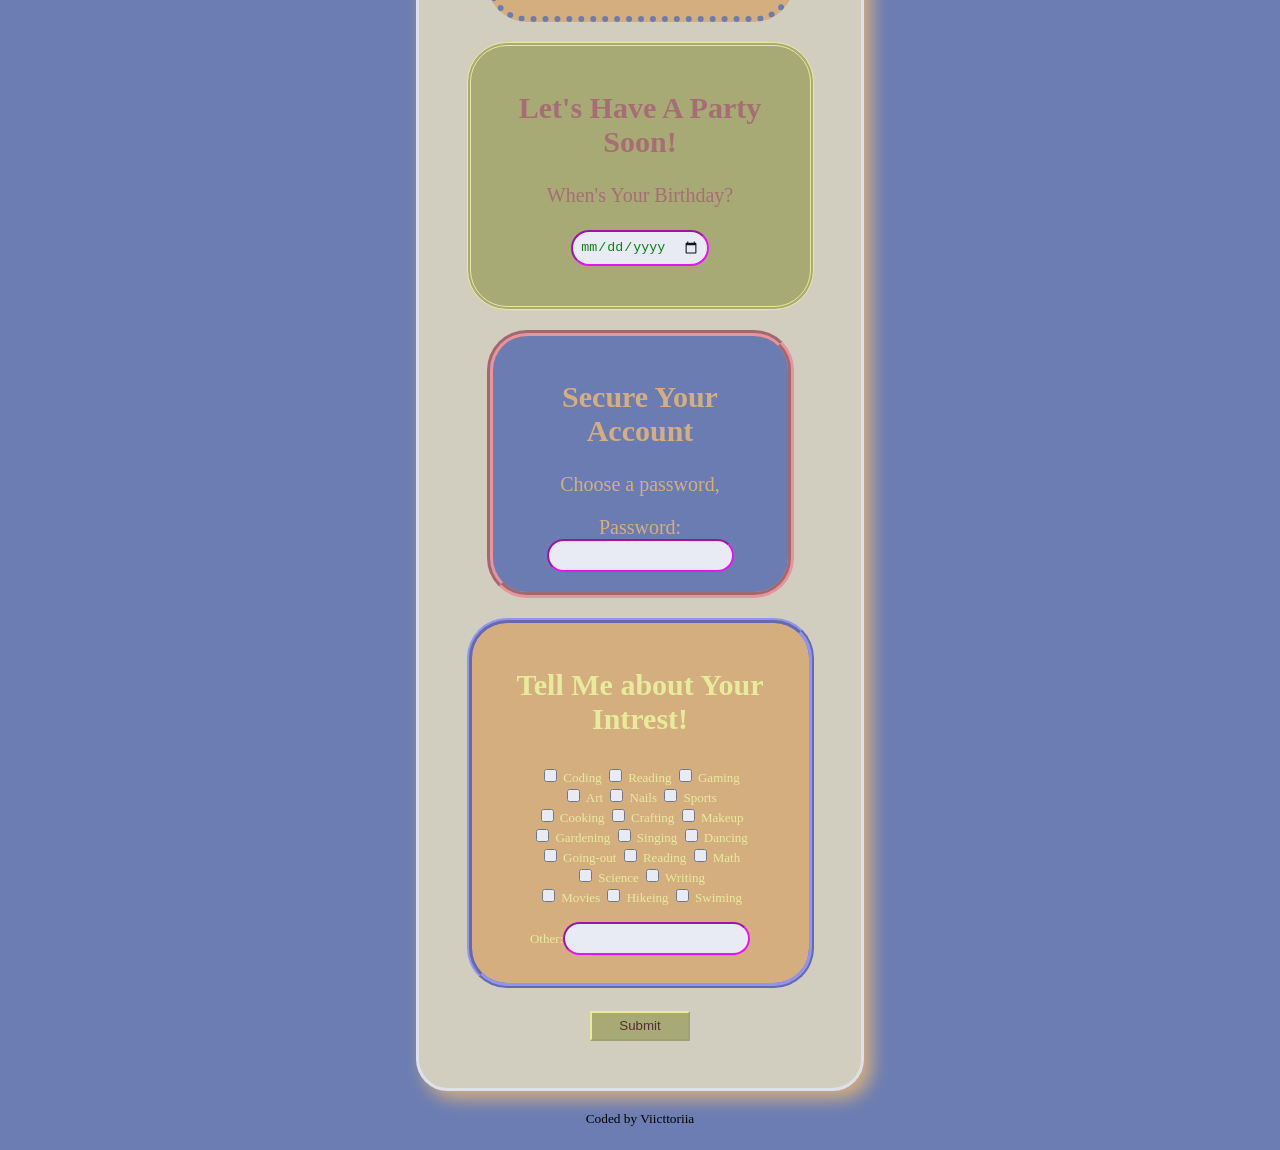
==== commit f7768568: "added submit html skeleton" ====
--- a/index.html
+++ b/index.html
@@ -51,7 +51,7 @@
         <main class="mcontent">        
 <!--Form Starts Here-->
             <container class="FormDiv">
-                <form action="/submit-form" method="post">
+                <form action="/submited.html" method="post">
 <!--Name Start-->
                     <div class="Name" id="formbox">
                         <h2> What's Your Name? </h2>
@@ -141,6 +141,6 @@
             <!--endoutputdiv-->
         </body>
     <footer>
-        <p>Coded by victoriawiley</p>
+        <sub>Coded by Viicttoriia</sub>
     </footer>
 </html>
--- a/styles.css
+++ b/styles.css
@@ -69,7 +69,6 @@
   opacity: 85%;
   border-radius: 2rem;
   padding:10%;
-  /*highligher*/
   border-color:#f4f4f6;
   border-width:3px;
   border-style:solid; 
@@ -143,19 +142,24 @@
 fieldset {
   font-size:small;
 display: inline-block;
+border-style:none;
 }
 
 button { 
   width:100px;
-  height:20px;
+  height:30px;
   background-color:#b3b36b;
   color:#561e1e; 
   border-color:#ffff99
 }
 
+.ButtonDiv {
+  display: flex;
+  justify-content: center;
+}
 
 /* NOTES NOTES NOTES NOTES NOTES NOTES NOTES */
- 
+/* NOTES NOTES NOTES NOTES NOTES NOTES NOTES */
 /* highlighter */
   /* border-color:rgb(238, 0, 255);
   border-width:3px;
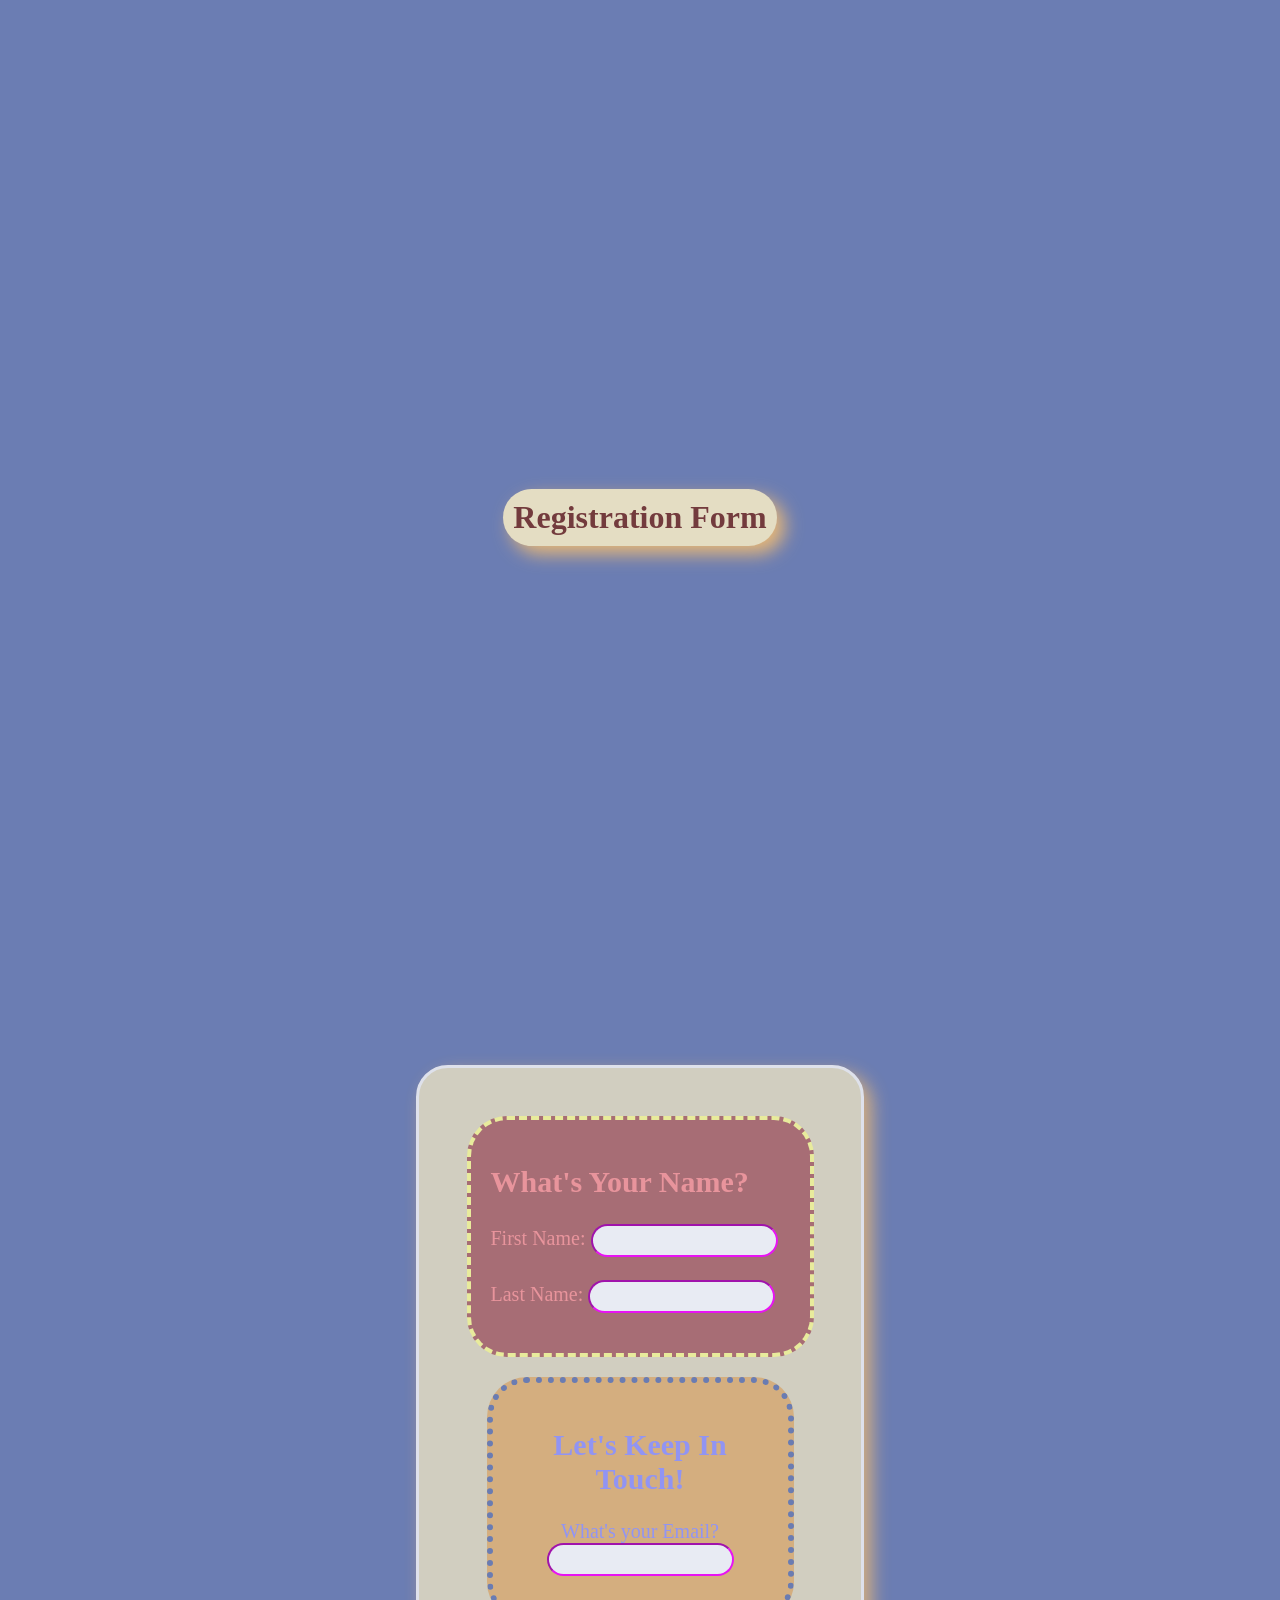
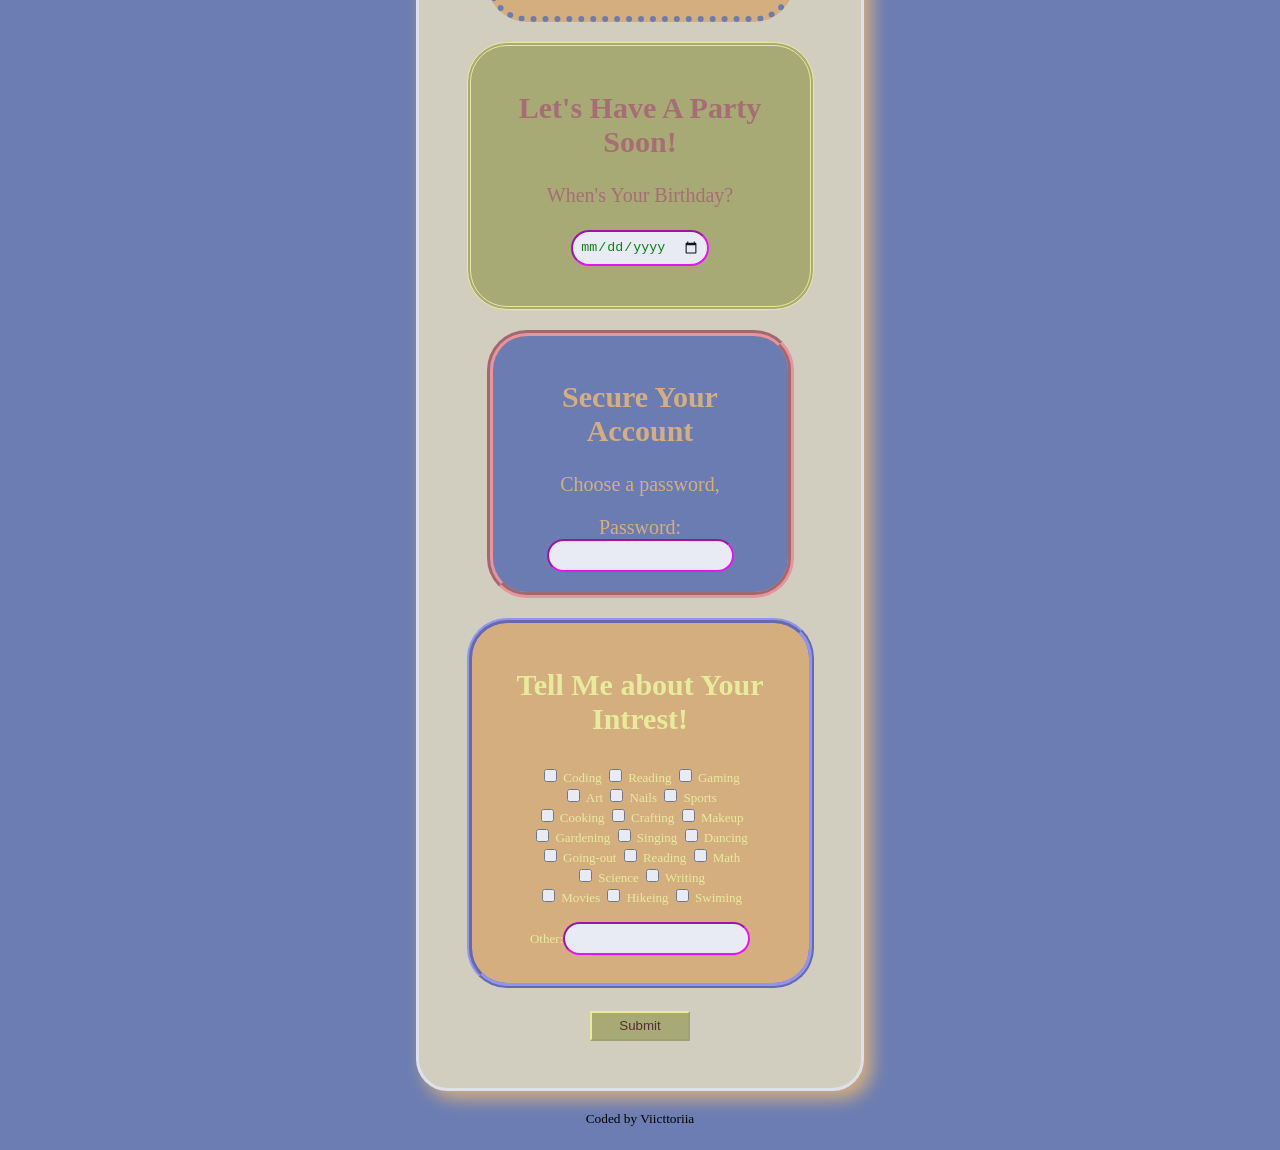
==== commit 8137f265: "start over java" ====
--- a/index.html
+++ b/index.html
@@ -49,20 +49,21 @@
         <!---content division-->
         <!---Main content starts here-->
         <main class="mcontent">        
-<!--Form Starts Here-->
+        <!--Form Starts Here-->
             <container class="FormDiv">
-                <form action="/submited.html" method="post">
-<!--Name Start-->
-                    <div class="Name" id="formbox">
+                <form action="/submited.html" method="get">
+        <!--Name Start-->
+                    <div class="Namediv">
                         <h2> What's Your Name? </h2>
                             <p>
                                 <label for="FirstName">First Name:</label>
-                                <input id="FirstName" type="text" required></input>
+                                <input id="FirstName" type="text" id="user_input" required></input>
                                 <br>
                                 <br>
                                 <label for="LastName">Last Name:</label>
-                                <input id="LastName" type="text" required>
+                                <input id="LastName" type="text" id="user_input" required></input>
                             </p>
+                            
                     </div>
         <!--Email Start-->
                     <div class="Email" id="formbox">
@@ -135,10 +136,7 @@
                     </container>
                 </form>
             </container>
-            </main>
-            <!--startoutputdiv-->
-            <div id="output"></div>
-            <!--endoutputdiv-->
+        </main>
         </body>
     <footer>
         <sub>Coded by Viicttoriia</sub>
--- a/styles.css
+++ b/styles.css
@@ -80,7 +80,7 @@
   text-align: center;
 }
 
-.Name {
+.Namediv {
   padding:20px;
   background-color:#b36b6b;
   border-radius: 2em;
@@ -136,7 +136,9 @@
 padding: 7px;
 border-color:#f0f;
 color: green;
-
+}
+input:hover {
+  background-color: aquamarine;
 }
 
 fieldset {
@@ -152,6 +154,12 @@
   color:#561e1e; 
   border-color:#ffff99
 }
+button:hover {
+  border-color: pink;
+  border-style: dotted;
+  border-width: 3px;
+}
+
 
 .ButtonDiv {
   display: flex;
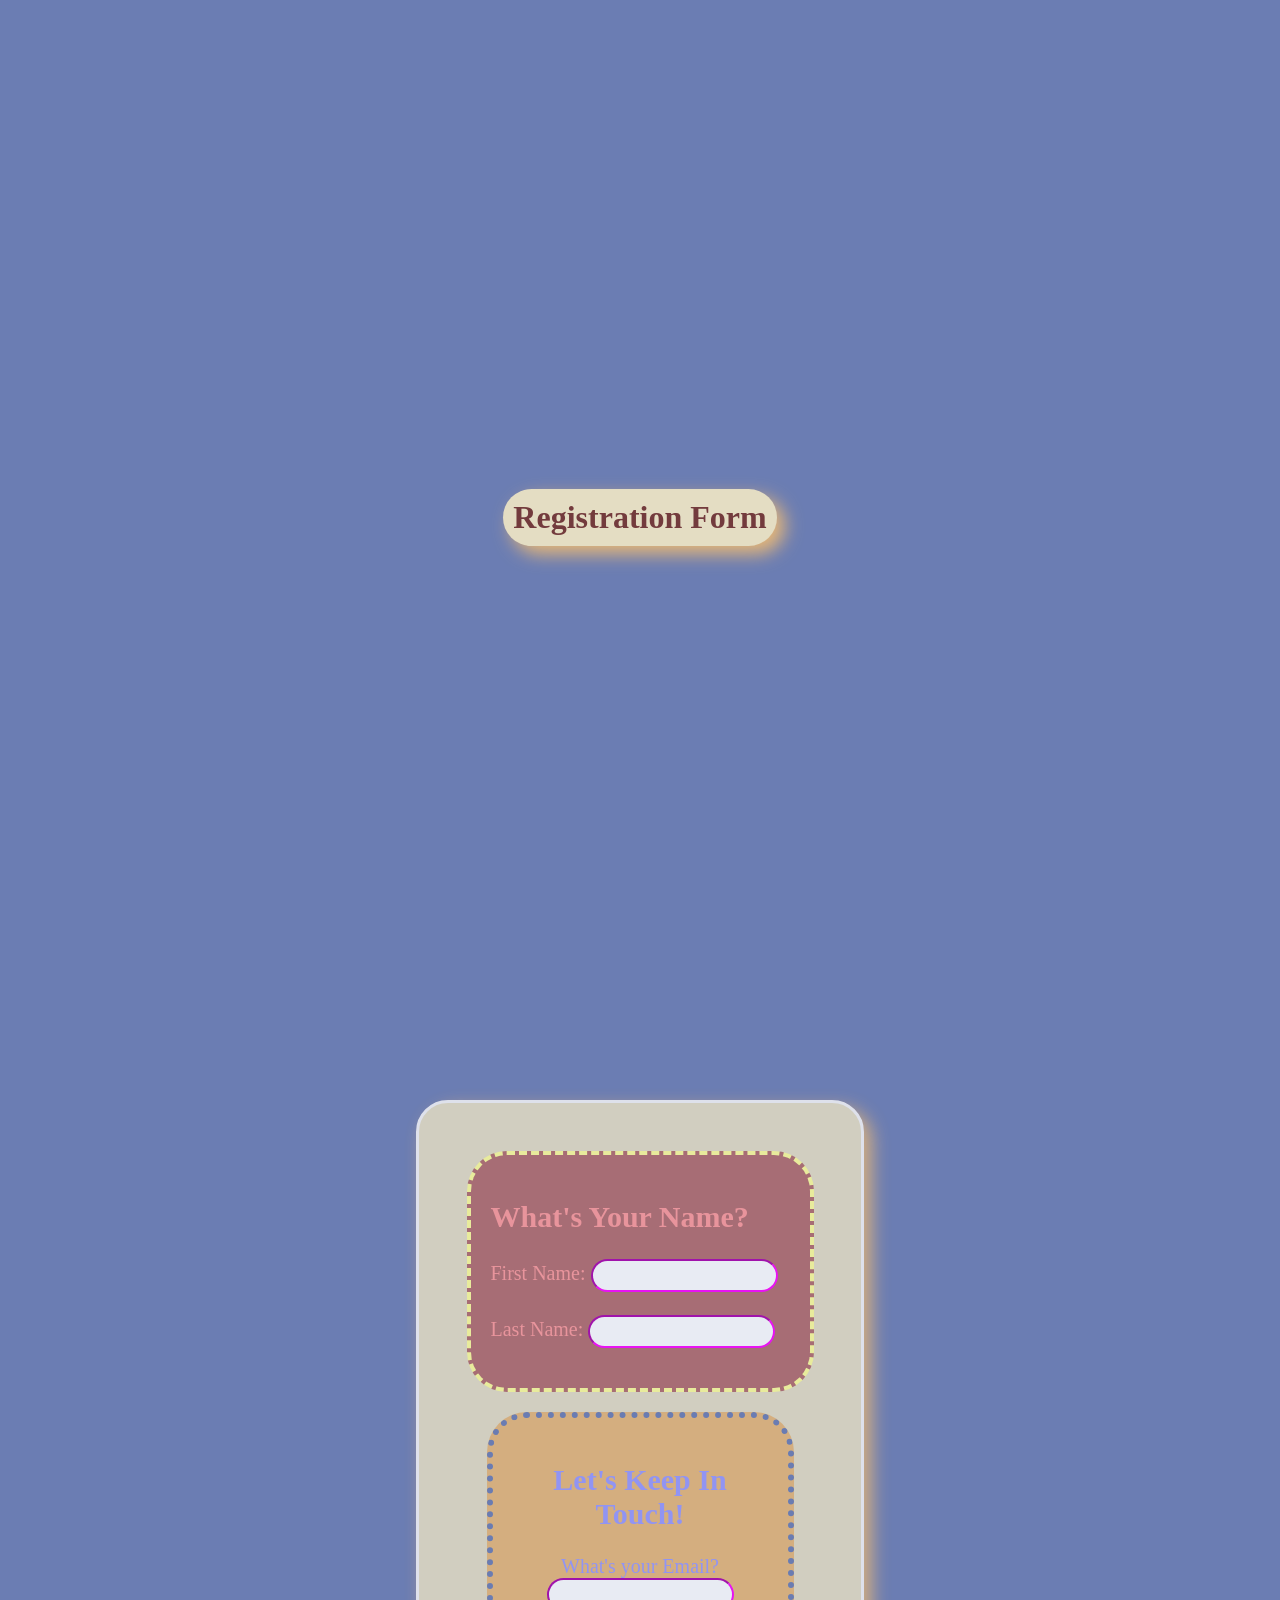
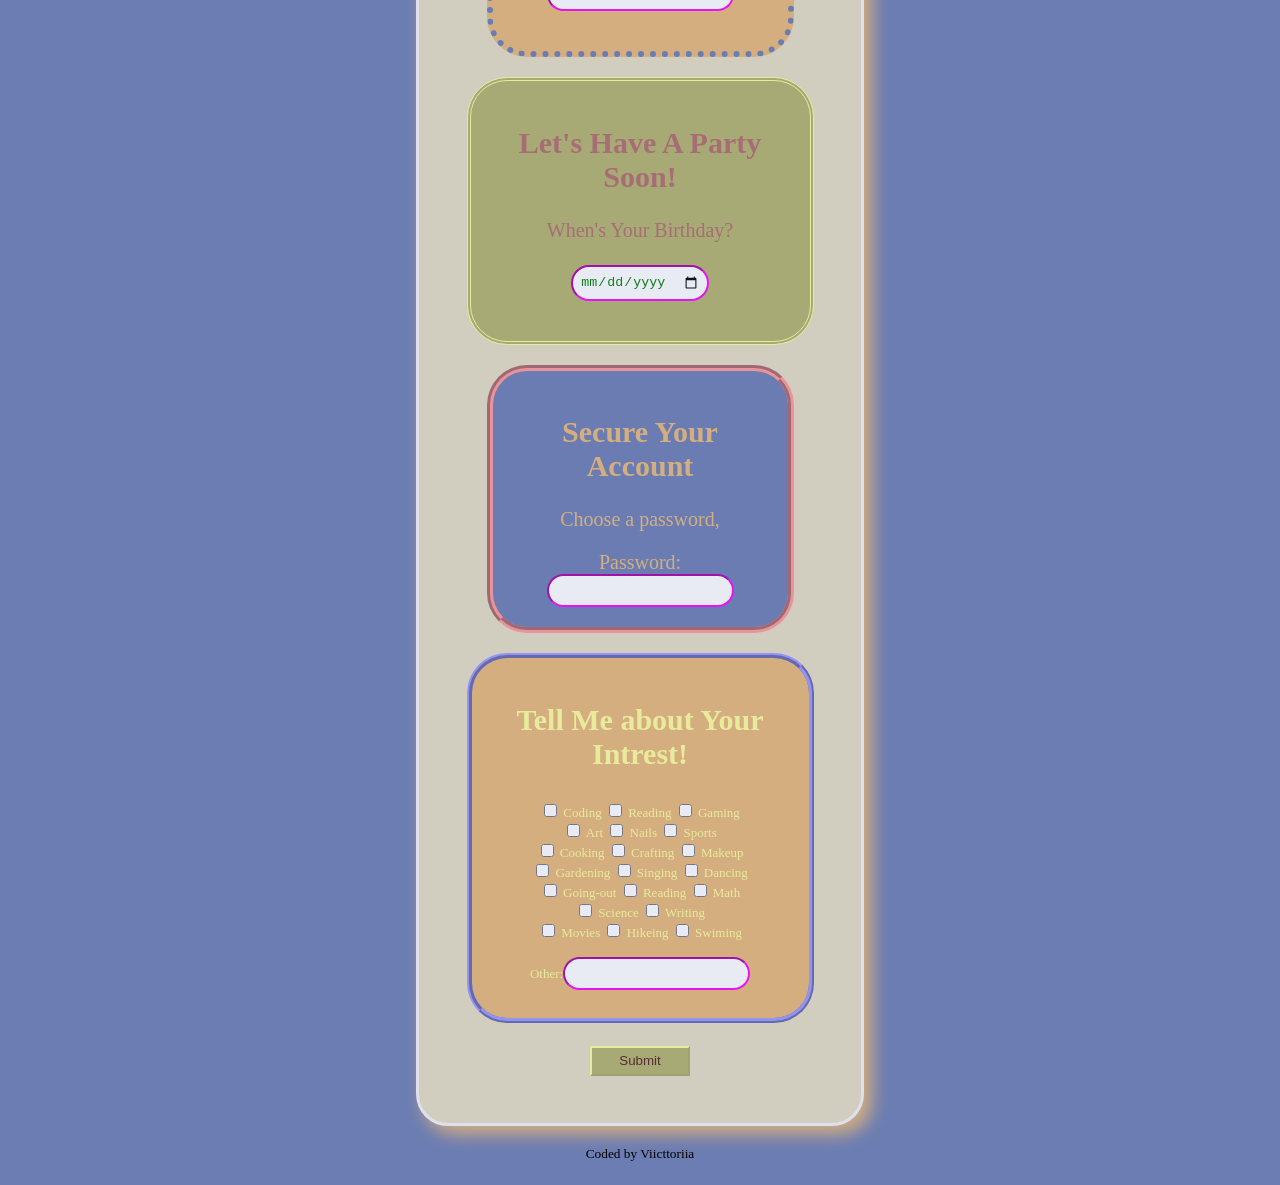
==== commit 80658a28: "update and working on java to push info to new page" ====
--- a/index.html
+++ b/index.html
@@ -131,14 +131,25 @@
                     <br>
                     <container class="Submit">
                         <div class="ButtonDiv">
-                            <button type="Submit">Submit</button>
+                            <button type="Submit" onclick="saveAndNavigate">Submit</button>
+                            <script>
+                                function saveAndNavigate() {
+                                    const user_input=document.getElementById("FisrtName","LastName").value;
+                                    localStorage.setItem('Name', userName);
+                                    window.location.herf ="/submitted.html";
+                                }
+                            </script>
                         </div>
                     </container>
                 </form>
+                <!--end of form-->
             </container>
+            <!--end of form container-->
         </main>
         </body>
     <footer>
+        <container>
         <sub>Coded by Viicttoriia</sub>
+        </container>
     </footer>
 </html>
--- a/styles.css
+++ b/styles.css
@@ -28,28 +28,19 @@
 /* appearingtext */
 .hide:hover .popup {
   font-size: 32px;
-  opacity: 1;
-  animation: fadeIn .5s ease-in-out forwards;
+  opacity: 0;
+  animation: fadeIn .5s ease-in-out forwards; 
 }
 @keyframes fadeIn {
   from {
     opacity: 0; 
   }
   to {
-    opacity: 1; 
+    opacity: 100; 
   }
 } 
-
-@keyframes fadeOut {
-  from {
-    opacity: 1; 
-  }
-  to {
-    opacity: 0; 
-  }
-}
-
 .popup {
+  font-size: 32px;
   color:lightsteelblue;
   opacity: 0;
   margin-top: 50vh;
@@ -166,6 +157,9 @@
   justify-content: center;
 }
 
+.output {
+  
+}
 /* NOTES NOTES NOTES NOTES NOTES NOTES NOTES */
 /* NOTES NOTES NOTES NOTES NOTES NOTES NOTES */
 /* highlighter */
@@ -175,6 +169,8 @@
 
 /*DO NOT CODE PAST THIS POINT*/
 /*DO NOT CODE PAST THIS POINT*/
+
+
 /*DO NOT CODE PAST THIS POINT*/
 /*confetti start*/
 .confetti-container {
